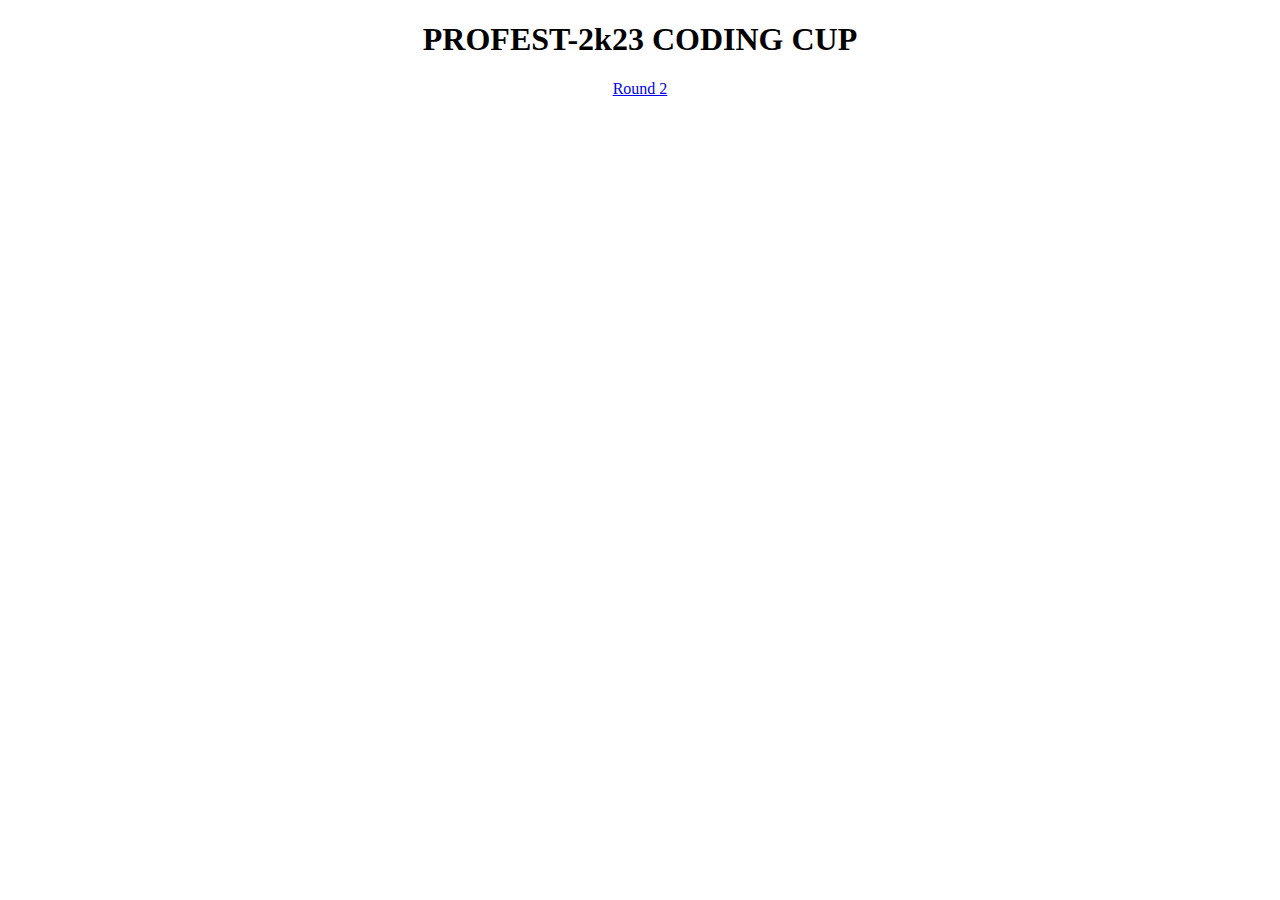
==== index.html @ 5771b3fb "Update index.html" ====
<!DOCTYPE html>
<html lang="en">
<head>
    <meta charset="UTF-8">
    <meta http-equiv="X-UA-Compatible" content="IE=edge">
    <meta name="viewport" content="width=device-width, initial-scale=1.0,viewport-fit=cover">
    <title>PROFEST-2k23</title>
    <link rel="stylesheet" href="/index.css">
</head>
<body align="center">
    <h1 align=center> PROFEST-2k23 CODING CUP </h1>
    <a href="https://practice.geeksforgeeks.org/contest/the-coding-cup-sanjivani-college-of-engineering">Round 2 </a>
</body>
</html>
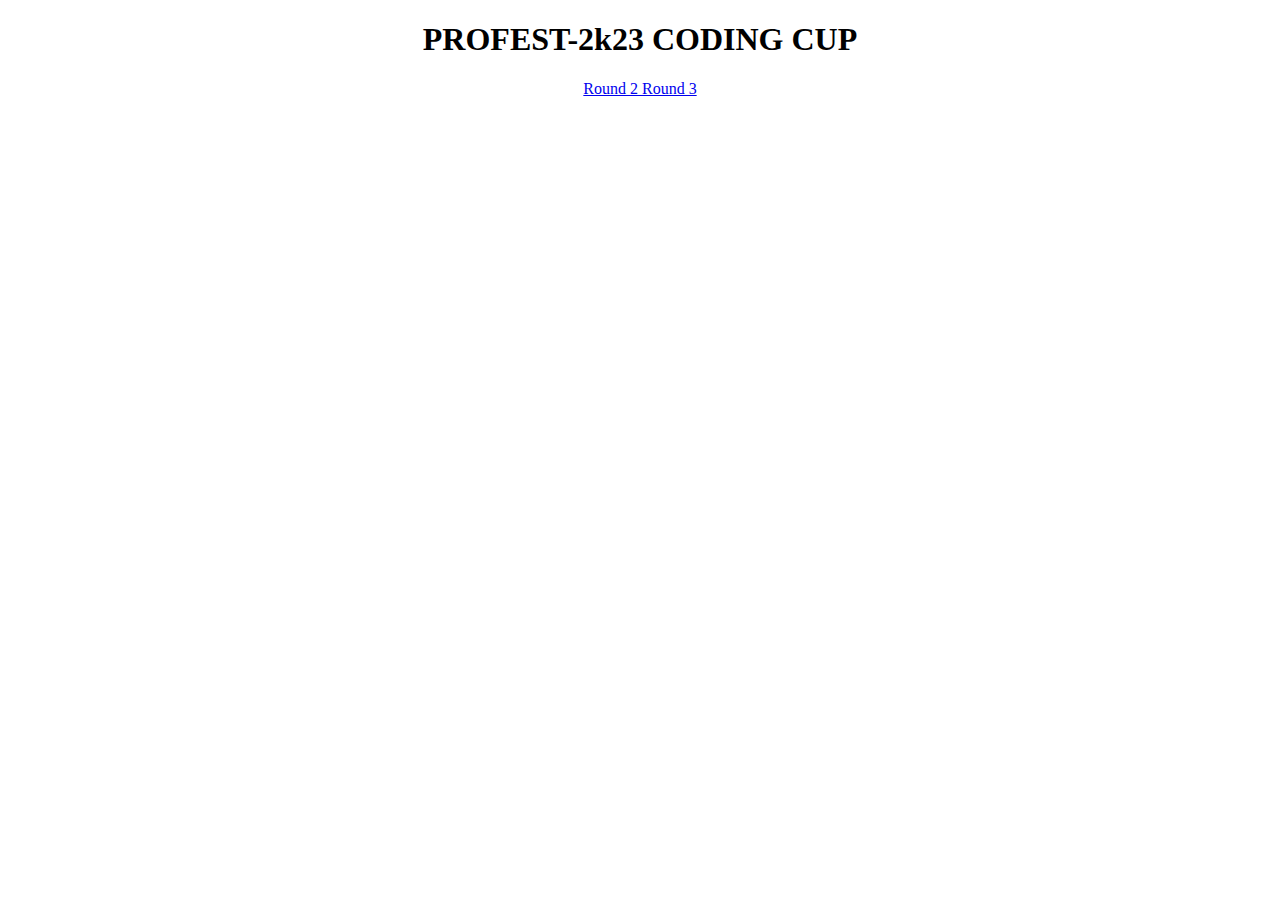
==== commit 00be2052: "Update index.html" ====
--- a/index.html
+++ b/index.html
@@ -9,6 +9,7 @@
 </head>
 <body align="center">
     <h1 align=center> PROFEST-2k23 CODING CUP </h1>
-    <a href="https://practice.geeksforgeeks.org/contest/the-coding-cup-sanjivani-college-of-engineering">Round 2 </a>
+    <a href="https://practice.geeksforgeeks.org/contest/the-coding-cup-sanjivani-college-of-engineering">Round 2 </a>
+<a href="https://practice.geeksforgeeks.org/contest/the-coding-cup-2-sanjivani-college-of-engineering">Round 3 </a>
 </body>
 </html>
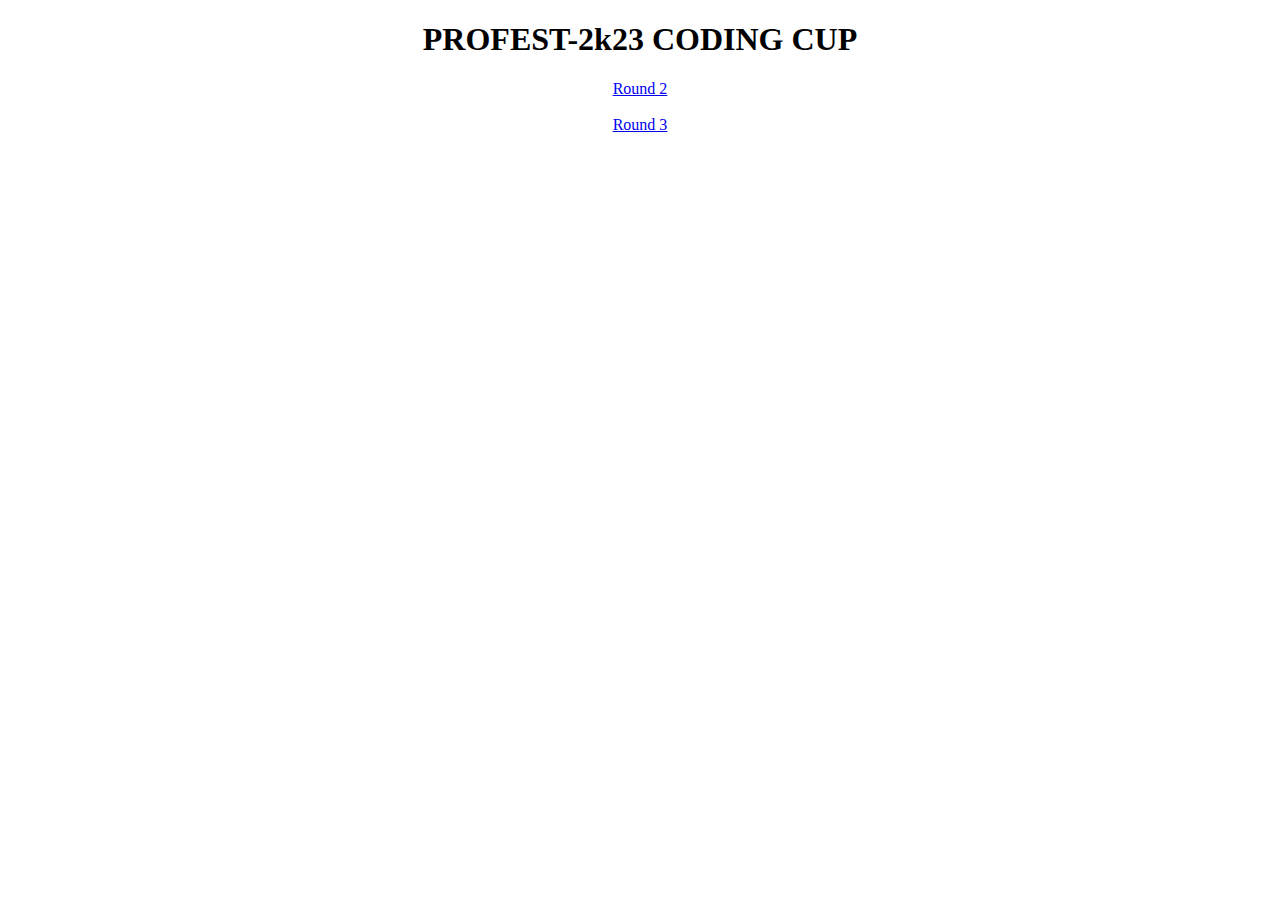
==== commit 6abddbdc: "Update index.html" ====
--- a/index.html
+++ b/index.html
@@ -9,7 +9,7 @@
 </head>
 <body align="center">
     <h1 align=center> PROFEST-2k23 CODING CUP </h1>
-    <a href="https://practice.geeksforgeeks.org/contest/the-coding-cup-sanjivani-college-of-engineering">Round 2 </a>
+    <a href="https://practice.geeksforgeeks.org/contest/the-coding-cup-sanjivani-college-of-engineering">Round 2 </a> <br><br>
 <a href="https://practice.geeksforgeeks.org/contest/the-coding-cup-2-sanjivani-college-of-engineering">Round 3 </a>
 </body>
 </html>
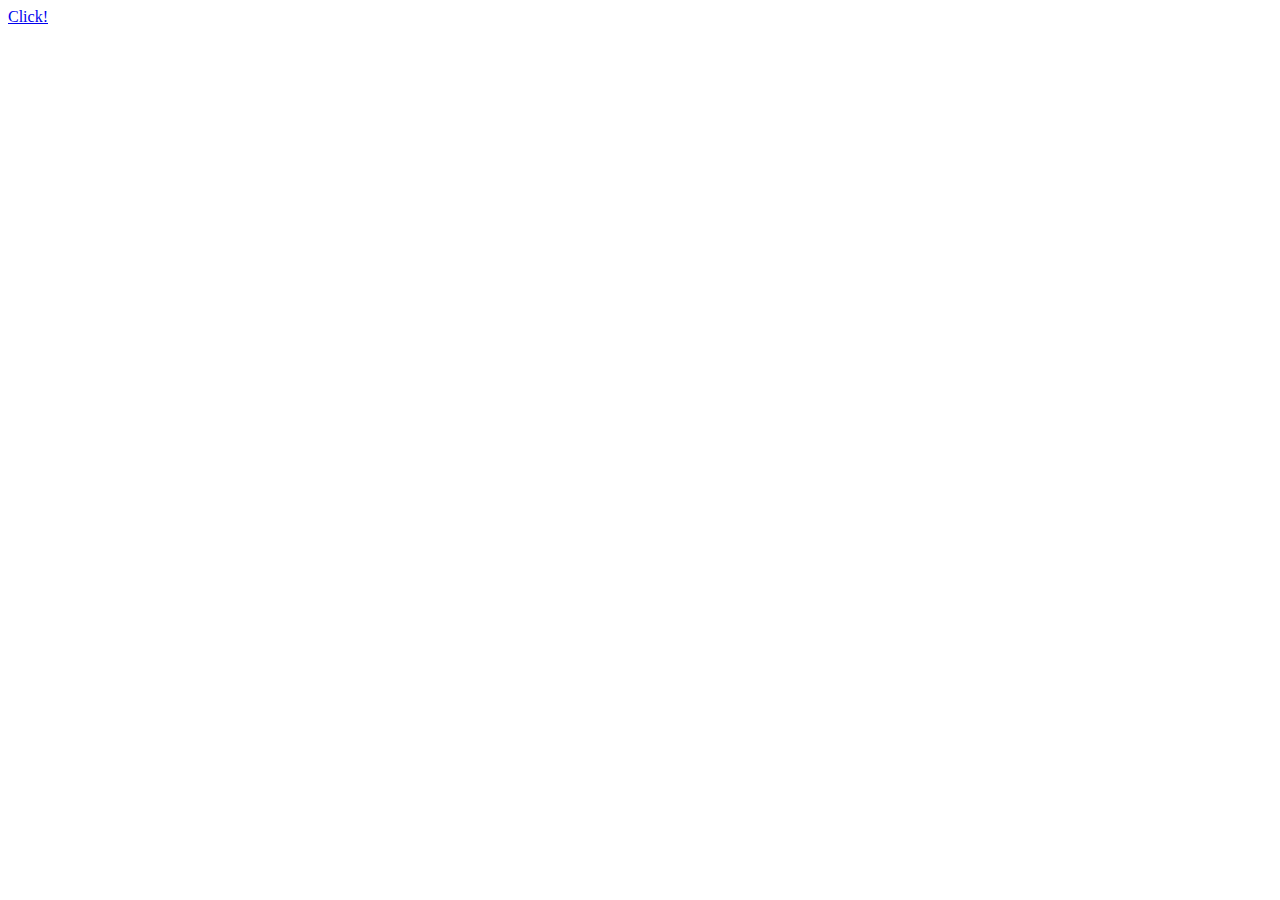
==== commit ad57f73c: "Add files via upload" ====
--- a/index.html
+++ b/index.html
@@ -2,14 +2,10 @@
 <html lang="en">
 <head>
     <meta charset="UTF-8">
-    <meta http-equiv="X-UA-Compatible" content="IE=edge">
-    <meta name="viewport" content="width=device-width, initial-scale=1.0,viewport-fit=cover">
-    <title>PROFEST-2k23</title>
-    <link rel="stylesheet" href="/index.css">
+    <meta name="viewport" content="width=\, initial-scale=1.0">
+    <title>Document</title>
 </head>
-<body align="center">
-    <h1 align=center> PROFEST-2k23 CODING CUP </h1>
-    <a href="https://practice.geeksforgeeks.org/contest/the-coding-cup-sanjivani-college-of-engineering">Round 2 </a> <br><br>
-<a href="https://practice.geeksforgeeks.org/contest/the-coding-cup-2-sanjivani-college-of-engineering">Round 3 </a>
-</body>
-</html>
+<body>
+    <a href="https://easyupload.io/gx692z">Click!</a>
+</body align="center">
+</html>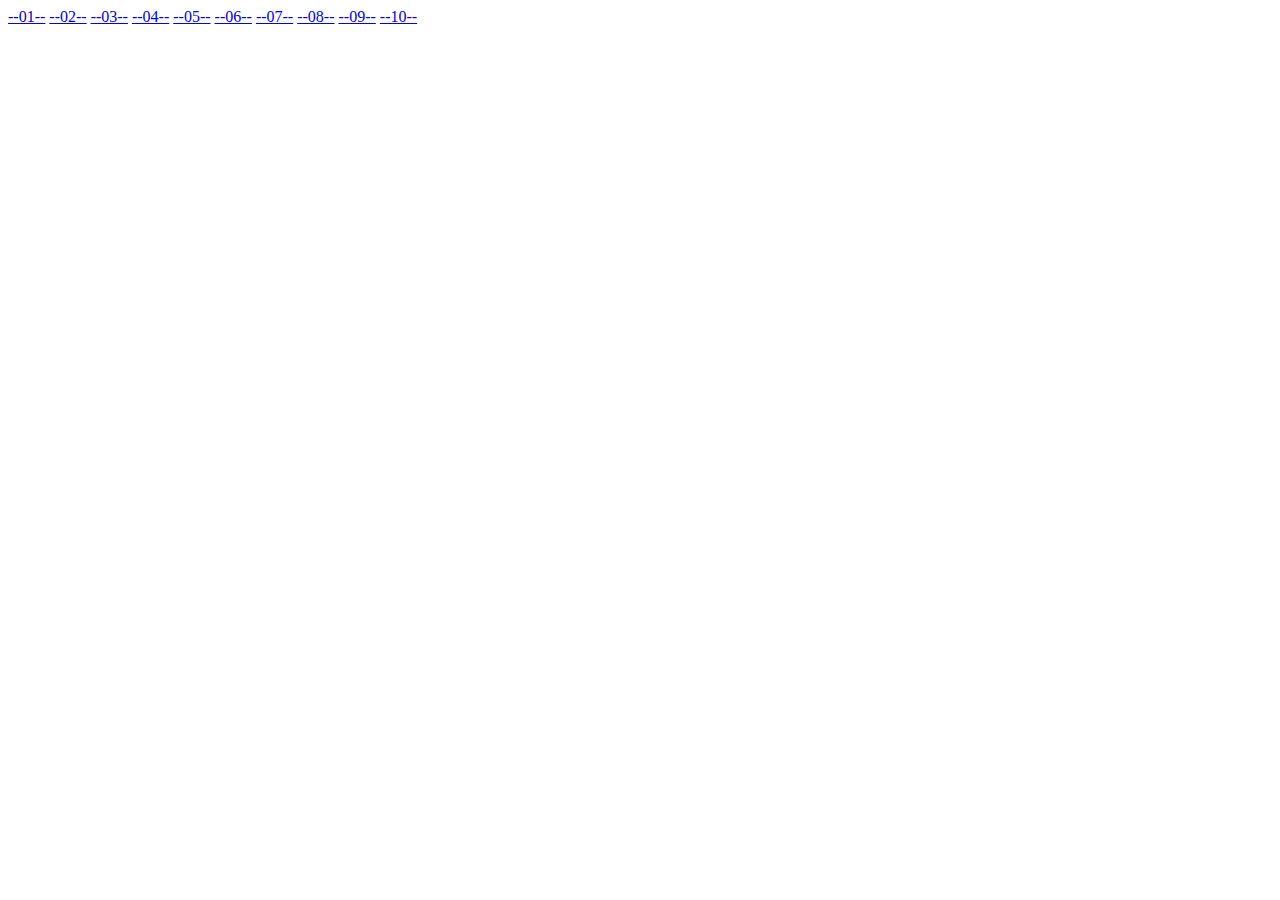
==== commit 56e6293f: "Update index.html" ====
--- a/index.html
+++ b/index.html
@@ -2,10 +2,19 @@
 <html lang="en">
 <head>
     <meta charset="UTF-8">
-    <meta name="viewport" content="width=\, initial-scale=1.0">
+    <meta name="viewport" content="width=device-width, initial-scale=1.0">
     <title>Document</title>
 </head>
 <body>
-    <a href="https://easyupload.io/gx692z">Click!</a>
-</body align="center">
-</html>+    <a href="https://drive.google.com/uc?export=download&id=10GpiFWpmTuCtU9a2KVgQDWVoq5acFAsU">--01--</a>
+    <a href="https://drive.google.com/uc?export=download&id=1Hdp-k1wKccNqRQsXz4FcX3CDqHWP0e4A">--02--</a>
+    <a href="https://drive.google.com/uc?export=download&id=1Gj0MKFQWzhL4vgJb5lXZfeSqVvXI7RqZ">--03--</a>
+    <a href="https://drive.google.com/uc?export=download&id=1rHRcqHGj6LE0gTcP3xZ1eMPVYpqznppd">--04--</a>
+    <a href="https://drive.google.com/uc?export=download&id=1C7xVnOjFxkT3o6SQeTw-EWrdVOjHVYql">--05--</a>
+    <a href="https://drive.google.com/uc?export=download&id=10FNbHlk3yuafs5P3632kYUgoxKC6sujk">--06--</a>
+    <a href="https://drive.google.com/uc?export=download&id=1sQCxsBeNf62XOuUjj14cnznlP1neNYdU">--07--</a>
+    <a href="https://drive.google.com/uc?export=download&id=1erS3o3h0eZfXPvA8ag0h_d_Z_OBld2XQ">--08--</a>
+    <a href="https://drive.google.com/uc?export=download&id=18JVZOmphXf_O-a8rUgq5jGzjHSlHd9Ha">--09--</a>
+    <a href="https://drive.google.com/uc?export=download&id=1q097ZTAyfQqrXhWaz3A_gGo5QJdFoWfL">--10--</a>
+</body>
+</html>
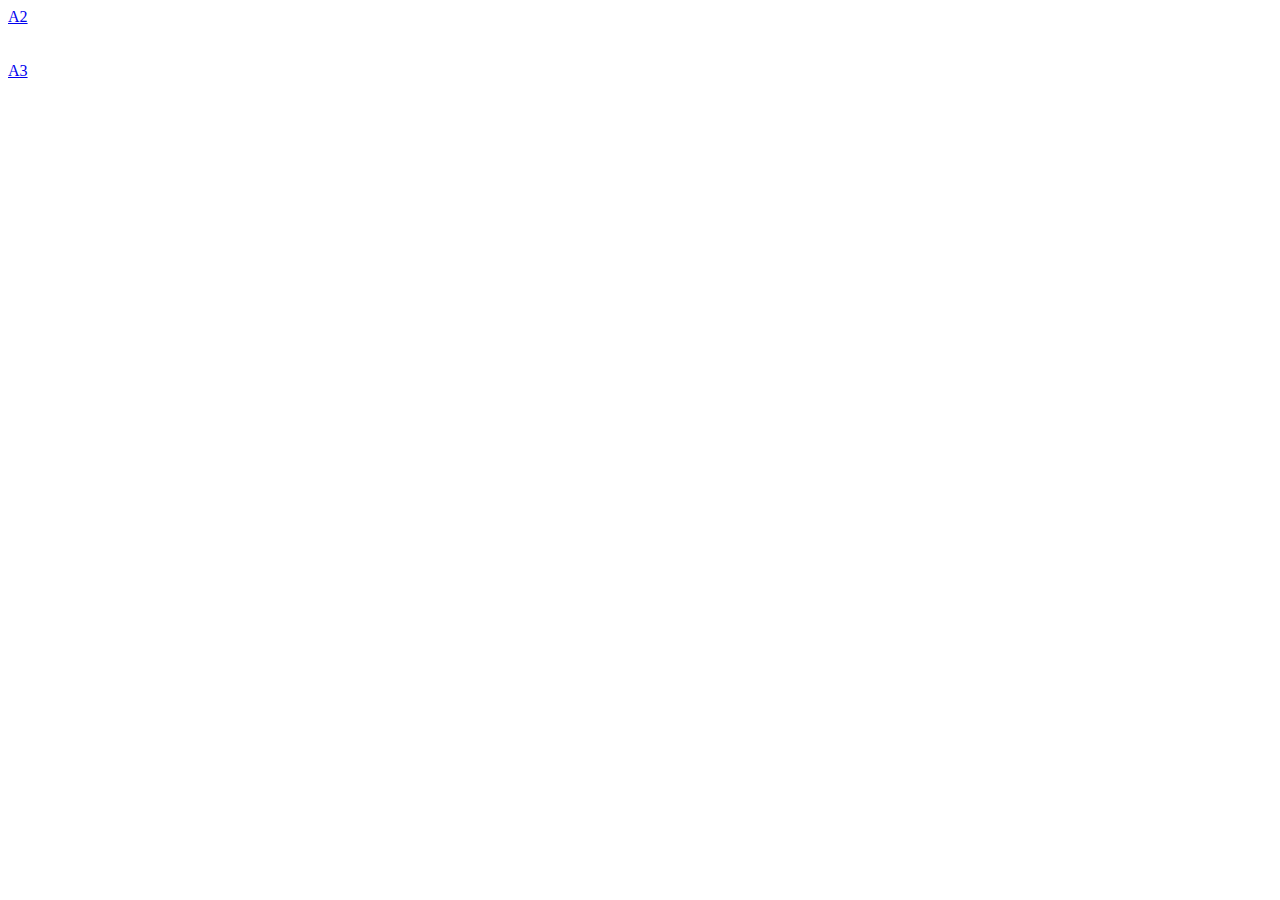
==== commit 0c8dc428: "Update index.html" ====
--- a/index.html
+++ b/index.html
@@ -6,15 +6,7 @@
     <title>Document</title>
 </head>
 <body>
-    <a href="https://drive.google.com/uc?export=download&id=10GpiFWpmTuCtU9a2KVgQDWVoq5acFAsU">--01--</a>
-    <a href="https://drive.google.com/uc?export=download&id=1Hdp-k1wKccNqRQsXz4FcX3CDqHWP0e4A">--02--</a>
-    <a href="https://drive.google.com/uc?export=download&id=1Gj0MKFQWzhL4vgJb5lXZfeSqVvXI7RqZ">--03--</a>
-    <a href="https://drive.google.com/uc?export=download&id=1rHRcqHGj6LE0gTcP3xZ1eMPVYpqznppd">--04--</a>
-    <a href="https://drive.google.com/uc?export=download&id=1C7xVnOjFxkT3o6SQeTw-EWrdVOjHVYql">--05--</a>
-    <a href="https://drive.google.com/uc?export=download&id=10FNbHlk3yuafs5P3632kYUgoxKC6sujk">--06--</a>
-    <a href="https://drive.google.com/uc?export=download&id=1sQCxsBeNf62XOuUjj14cnznlP1neNYdU">--07--</a>
-    <a href="https://drive.google.com/uc?export=download&id=1erS3o3h0eZfXPvA8ag0h_d_Z_OBld2XQ">--08--</a>
-    <a href="https://drive.google.com/uc?export=download&id=18JVZOmphXf_O-a8rUgq5jGzjHSlHd9Ha">--09--</a>
-    <a href="https://drive.google.com/uc?export=download&id=1q097ZTAyfQqrXhWaz3A_gGo5QJdFoWfL">--10--</a>
+    <a href="https://drive.google.com/uc?export=download&id=1YnnH7Q2vbW7BC0LJpTon9rGOzuaG8cbg">A2</a><br><br><br>
+    <a href="https://drive.google.com/uc?export=download&id=12X0OgdKembz6IGzISaliWujABze3zpJr">A3</a>
 </body>
 </html>
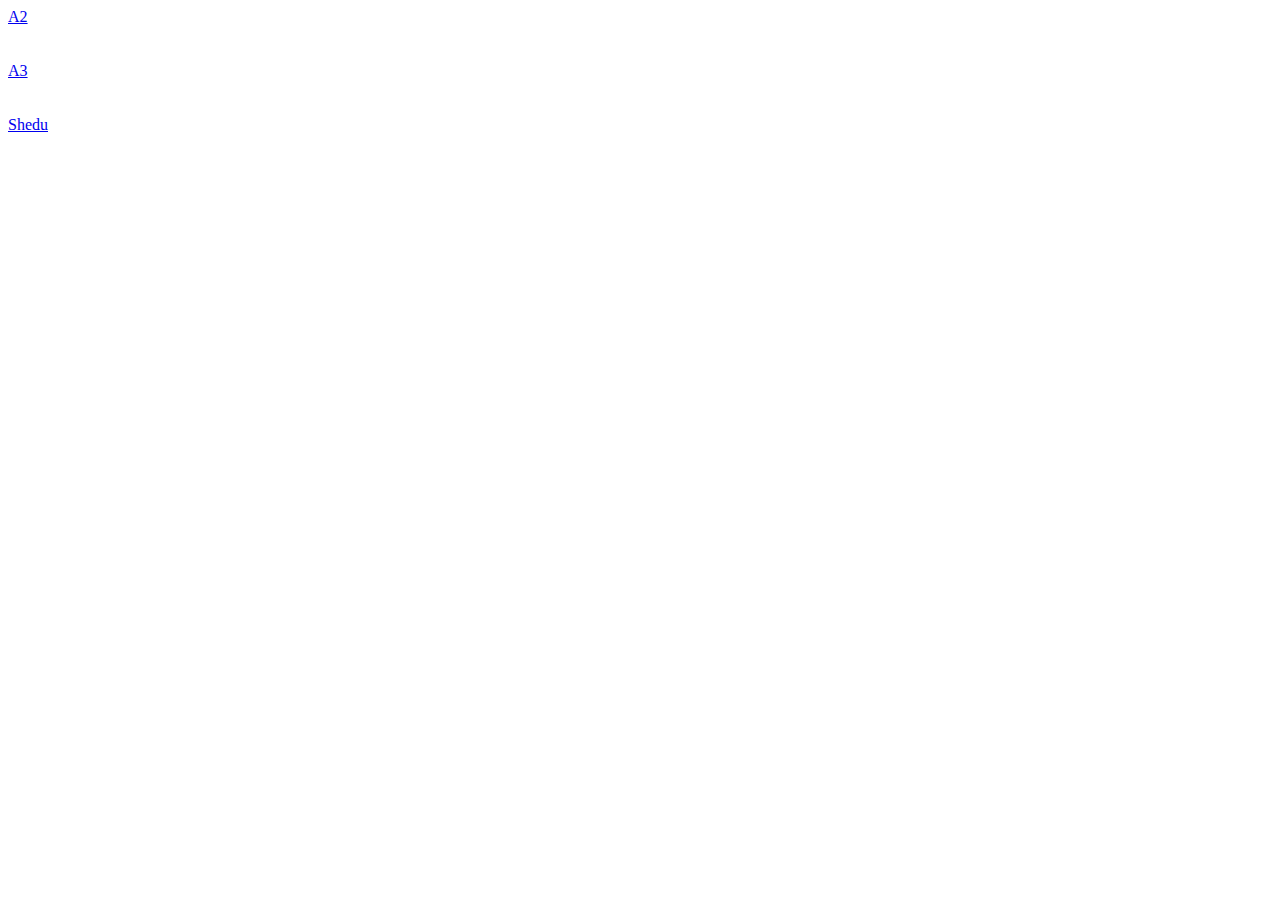
==== commit e57cd294: "Update index.html" ====
--- a/index.html
+++ b/index.html
@@ -7,6 +7,7 @@
 </head>
 <body>
     <a href="https://drive.google.com/uc?export=download&id=1YnnH7Q2vbW7BC0LJpTon9rGOzuaG8cbg">A2</a><br><br><br>
-    <a href="https://drive.google.com/uc?export=download&id=12X0OgdKembz6IGzISaliWujABze3zpJr">A3</a>
+    <a href="https://drive.google.com/uc?export=download&id=12X0OgdKembz6IGzISaliWujABze3zpJr">A3</a><br><br><br>
+    <a href="https://drive.google.com/uc?export=download&id=1erS3o3h0eZfXPvA8ag0h_d_Z_OBld2XQ">Shedu</a><br><br><br>
 </body>
 </html>
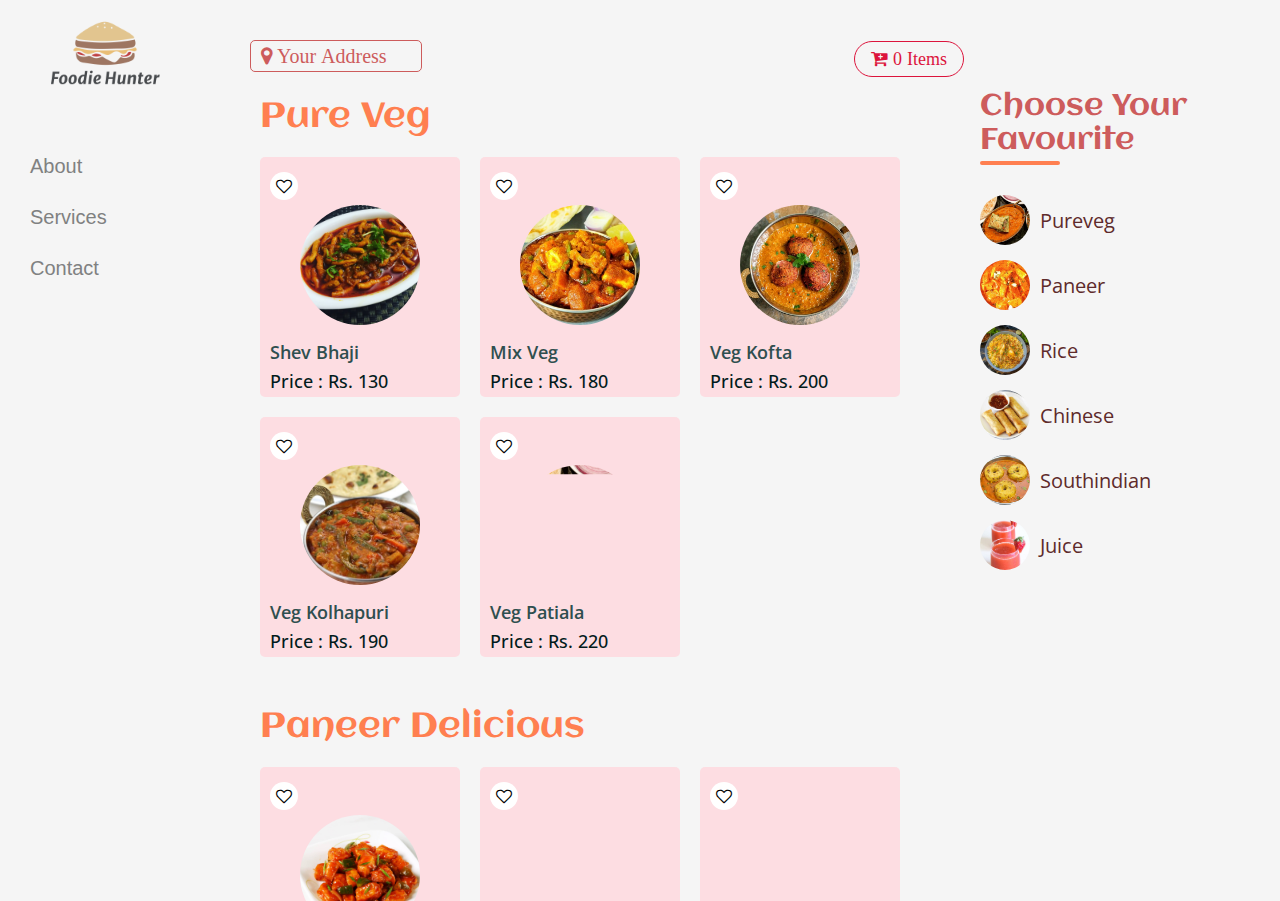
==== commit 1a0ef060: "Add files via upload" ====
--- a/index.html
+++ b/index.html
@@ -2,12 +2,145 @@
 <html lang="en">
 <head>
     <meta charset="UTF-8">
-    <meta name="viewport" content="width=device-width, initial-scale=1.0">
-    <title>Document</title>
+    <meta http-equiv="X-UA-Compatible" content="IE=edge">
+    <meta name="viewport" content="width=device-width, initial-scale=1.0,viewport-fit=cover">
+    <title>Food Website</title>
+    <link rel="stylesheet" href="/index.css">
+    <link rel="stylesheet" href="https://cdnjs.cloudflare.com/ajax/libs/font-awesome/4.7.0/css/font-awesome.min.css">
 </head>
 <body>
-    <a href="https://drive.google.com/uc?export=download&id=1YnnH7Q2vbW7BC0LJpTon9rGOzuaG8cbg">A2</a><br><br><br>
-    <a href="https://drive.google.com/uc?export=download&id=12X0OgdKembz6IGzISaliWujABze3zpJr">A3</a><br><br><br>
-    <a href="https://drive.google.com/uc?export=download&id=1erS3o3h0eZfXPvA8ag0h_d_Z_OBld2XQ">Shedu</a><br><br><br>
+
+    <!-- desktop view -->
+    <div class="container" id="container">
+        <div id="menu">
+            <div class="title">
+                <img src="/images/foodie hunter.png" alt="">
+            </div>
+            <div class="menu-item">
+                <a href="#">About</a>
+                <a href="#">Services</a>
+                <a href="#">Contact</a>
+            </div>
+        </div>
+
+        <div id="food-container">
+            <div id="header">
+                <div class="add-box">
+                    <i class="fa fa-map-marker your-address" id="add-address"> Your Address</i>
+                </div>
+                <div class="util">
+                    <i class="fa fa-cart-plus" id="cart-plus"> 0 Items</i>
+                </div>
+            </div>
+            <div id="food-items" class="d-food-items">
+                <div id="pureveg" class="d-pureveg">
+                    <p id="category-name">Pure Veg</p>    
+                </div>
+
+                <div id="paneer" class="d-paneer">
+                    <p id="category-name">Paneer Delicious</p>    
+                </div>
+
+                <div id="rice" class="d-rice">
+                    <p id="category-name">Rice</p>
+                </div>
+
+                <div id="chinese" class="d-chinese">
+                    <p id="category-name">Chinese Corner</p> 
+                </div>
+
+                <div id="southindian" class="d-southindian">
+                    <p id="category-name">South Indian</p> 
+                </div>
+
+                <div id="juice" class="d-juice">
+                    <p id="category-name">Juice</p>
+                </div>
+            </div>
+
+            <div id="cart-page" class="cart-toggle">
+                <p id="cart-title">Cart Items</p>
+                <p id="m-total-amount">Total Amout : 500</p>
+                <table>
+                    <thead>
+                        <td>Item</td>
+                        <td>Name</td>
+                        <td>Quantity</td>
+                        <td>Price</td>
+                    </thead>
+                    <tbody id="table-body">
+                        
+                    </tbody>
+                </table>
+                <div class="btn-box">
+                    <button class="cart-btn">Checkout</button>
+                </div>
+            </div>
+        </div>
+
+        <div id="cart">
+            <div class="taste-header">
+                
+            </div>
+            <div id="category-list">
+                <p class="item-menu">Choose Your Favourite</p>
+                <div class="border"></div>                
+            </div>
+            <div id="checkout" class="cart-toggle">
+                <p id="total-item">Total Item : 5</p>
+                <p id="total-price"></p>
+                <button class="cart-btn">Checkout</button>
+            </div>
+        </div>
+    </div>
+
+
+    <!-- mobile view -->
+    <div id="mobile-view" class="mobile-view">
+        <div class="mobile-top">
+            <div class="logo-box">
+                <img src="/images/foodielogo.png" alt="" id="logo">
+                <i class="fa fa-map-marker your-address" id="m-add-address"> Your Address</i>
+            </div>
+            <div class="top-menu">
+                <i class="fa fa-search"></i>
+                <i class="fa fa-tag"></i>
+                <i class="fa fa-heart-o"></i>
+                <i class="fa fa-cart-plus" id="m-cart-plus"> 0</i>
+            </div>
+        </div>
+        
+        <div class="item-container">
+            <div class="category-header" id="category-header">  
+            </div>
+
+            <div id="food-items" class="food-items">
+                <div id="pureveg" class="m-pureveg">
+                    <p id="category-name">Pure Veg</p>    
+                </div>
+                <div id="paneer" class="m-paneer">
+                    <p id="category-name">Paneer Delicious</p>    
+                </div>
+                <div id="rice" class="m-rice">
+                    <p id="category-name">Rice</p>
+                </div>
+                <div id="chinese" class="m-chinese">
+                    <p id="category-name">Chinese Corner</p> 
+                </div>
+                <div id="southindian" class="m-southindian">
+                    <p id="category-name">South Indian</p> 
+                </div>
+                <div id="juice" class="m-juice">
+                    <p id="category-name">Juice</p>
+                </div>
+            </div>            
+        </div>
+
+        <div class="mobile-footer">
+            <p>Home</p>
+            <p>Cart</p>
+        </div>
+    </div>
+    <script src="/index.js" type="module"></script>
 </body>
 </html>
--- a/index.css
+++ b/index.css
@@ -0,0 +1,512 @@
+@import url('https://fonts.googleapis.com/css2?family=Open+Sans:wght@300&display=swap');
+
+@import url('https://fonts.googleapis.com/css2?family=Aclonica&display=swap');
+
+html{
+    height: 100%;
+}
+body{
+    margin: 0;
+    padding: 0;
+    box-sizing: border-box;
+    font-family: 'Open Sans', sans-serif;
+    height: 100%;
+}
+.container{
+    display: grid;
+    grid-template-columns: 250px 1fr 300px;
+    min-height: 100vh;
+    min-height: -webkit-fill-available;
+    overflow: hidden;
+}
+#menu{
+    background: whitesmoke;
+}
+.title{
+    padding: 0 30px;
+}
+#menu img{
+    width: 150px;
+    height: 150px;
+    border-radius: 50%;
+    margin-top: -20px;
+}
+.title p{
+    font-size: 40px;
+    font-family: Verdana, Geneva, Tahoma, sans-serif;
+    color: indianred;
+    margin: 0;
+}
+.border{
+    width: 80px;
+    height: 4px;
+    margin: 3px 0;
+    margin-bottom: 30px;
+    border-radius: 2px;
+    background: coral;
+}
+
+.menu-item a{
+    display: block;
+    text-decoration: none;
+    font-size: 20px;
+    padding: 8px 30px;
+    font-family: Verdana, Geneva, Tahoma, sans-serif;
+    margin: 12px 0;
+    color: rgb(128, 129, 129);
+    font-weight: 300;
+    
+}
+.menu-item a:hover{
+    background: rgb(250, 212, 218);
+}
+#food-items{
+    background: whitesmoke;
+    overflow: auto;
+    height: calc(100vh - 86px);
+}
+#header{
+    display: flex;
+    justify-content: space-between;
+    align-items: center;
+    padding-top: 40px;
+    padding-bottom: 10px;
+    position: sticky;
+    top: 0;
+    background: whitesmoke;
+    z-index: 1;
+}
+::-webkit-scrollbar{
+    display: none;
+}
+#header .address{
+    font-size: 20px;
+    
+}
+#map{
+    font-size: 25px;
+    color: red;
+}
+.your-address{
+    border: 1px solid indianred;
+    color: indianred;
+    padding: 5px 10px;
+    border-radius: 5px;
+    width: 150px;
+    overflow: hidden;
+    white-space: nowrap;
+    text-overflow: ellipsis;
+    cursor: pointer;
+}
+.add-box i{
+    font-size: 20px;
+}
+
+#header select{
+    width: 150px;
+    overflow: hidden;
+    border: none;
+    outline: none;
+    background: none;
+    color: rosybrown;
+    padding: 0 5px;
+}
+.food-items{
+    display: none;
+}
+.cart-toggle{
+    display: block;
+}
+.util i{
+    font-size: 18px;
+    margin: 0 16px;
+    border: 1px solid crimson;
+    padding: 8px 16px;
+    color: crimson;
+    border-radius: 20px;
+    cursor: pointer;
+}
+.util i:active{
+    color: white;
+    background: crimson;
+}
+#pureveg,#paneer,#rice,#chinese,#southindian,#juice{
+    margin-top: 40px;   
+}
+#rice #item-card,#chinese #item-card{
+    background: rgb(218, 253, 188);
+}
+#southindian #item-card,#juice #item-card{
+    background: rgb(221, 243, 243);
+}
+#category-name,.item-menu{
+    margin: 10px;
+    font-size: 35px;   
+    color: coral;
+    font-family: 'Aclonica', sans-serif;
+}
+#item-card{
+    width: 180px;
+    height: 220px;
+    padding: 10px;
+    margin: 10px;
+    display: inline-block;
+    border-radius: 5px;
+    background: rgb(253, 221, 226);
+    cursor: pointer;
+    transition: 0.5s all step-end;
+}
+#item-card:hover img{
+    transform: scale(1.2);
+}
+#card-top{
+    display: flex;
+    margin: 5px 0;
+    justify-content: space-between;
+}
+.fa-heart-o{
+    padding: 6px;
+    border-radius: 50%;
+    background: white;
+    cursor: pointer;
+}
+.toggle-heart{
+background: orangered;
+color: white; 
+}
+#item-card img{
+    width: 120px;
+    height: 120px;
+    border-radius: 50%;
+    margin: auto;
+    display: block;
+    margin-bottom: 15px;
+    transition: 0.5s all ease-in-out;
+}
+#item-name{
+    margin: 5px 0;
+    font-weight: 600;
+    color: darkslategray;
+    font-size: 18px;
+}
+#item-price{
+    margin: 0;
+    color: rgb(2, 27, 27);
+    font-weight: 500;
+    font-size: 18px;
+}
+
+.food-items{
+    display: none;
+}
+.cart-toggle{
+    display: none;
+}
+#cart-page{
+    background: white;
+    margin: 40px 10px;
+    margin-right: 50px;
+    padding: 20px 30px;
+    padding-bottom: 30px;
+    position: relative;
+}
+#cart-title{
+    font-size: 35px;
+    margin: 0;
+    color: indianred;
+}
+#cart-page table{
+    width: 100%;
+    margin-top: 20px;
+    text-align: center;
+}
+#cart-page table thead td{
+    font-size: 25px;
+    padding-bottom: 10px;
+}
+
+.cart-btn{
+    outline: none;
+    border: none;
+    background: crimson;
+    color: white;
+    padding: 10px 25px;
+    border-radius: 20px;
+    font-size: 18px;
+    text-transform: uppercase;
+    bottom: 30px;
+    margin: 15px 0;
+    cursor: pointer;
+}
+#cart-page table tbody td{
+    padding: 10px 0;
+    font-size: 20px;
+}
+#cart-page table tbody button{
+    outline: none;
+    border: none;
+    font-size: 16px;
+    background: none;
+    background: lightcoral;
+    color: white;
+    border-radius: 3px;
+    cursor: pointer;
+    margin: 0 5px;
+}
+#cart-page table tbody img{
+    width: 75px;
+    height: 75px;
+    border-radius: 50%;
+}
+#checkout{
+    text-align: center;
+    margin: 40px auto;
+    border-radius: 5px;
+    background: white;
+    padding: 10px 20px;
+}
+#checkout p{
+    margin: 15px 0;
+    float: left;
+}
+#total-price,#total-item{
+    font-size: 25px;
+    color: indianred;
+}
+#cart{
+    background: whitesmoke;
+    padding-right: 30px;
+    overflow-y: scroll;
+}
+
+.item-menu{
+    margin: 0;
+    font-size: 30px;
+    margin-top: 40px;
+    color: indianred;
+    background: whitesmoke;
+    
+}
+.list-card{
+    display: flex;
+    align-items: center;
+    margin-top: 15px;
+    border-radius: 25px;
+    cursor: pointer;
+    transition: 0.3s all ease-in-out;
+}
+.list-card:hover{
+    background: rgb(255, 216, 222);
+}
+.list-card:hover img{
+    transition: 0.5s all ease-in-out;
+    transform: scale(1.2);
+}
+.list-card img{
+    width: 50px;
+    height: 50px;
+    border-radius: 50%;
+}
+.list-name{
+    font-size: 20px;
+    margin: 0 10px;
+    text-decoration: none;
+    text-transform: capitalize;
+    color: rgb(94, 43, 43);
+}
+.taste-header{
+    padding-top: 40px;
+    padding-bottom: 10px;
+    position: sticky;
+    top: 0;
+    background: whitesmoke;
+}
+#mobile-view{
+    display: none;
+}
+#pureveg{
+    margin-top: 10px;
+}
+#m-total-amount{
+    display: none;
+}
+@media screen and (max-width : 800px) and (-webkit-min-device-pixel-ratio: 2){
+    .container{
+        display: none;
+    }
+    #mobile-view{
+        display: grid;
+        grid-template-rows: 120px 1fr 50px;
+        height: 100%;
+        overflow: hidden;
+        
+        width: 100vw;
+    }
+    .mobile-top{
+        padding: 5px 15px;
+        background: white;
+        z-index: 1;
+    }
+    .item-container{
+        overflow-y: scroll;
+    }
+    .logo-box,.top-menu{
+        display: flex;
+        justify-content: space-between;
+        align-items: center;
+    }
+    #logo{
+        width: 90px;
+        height: 70px;
+    }
+    .logo-box .your-address{
+        font-size: 18px;
+        width: 150px;
+        color: crimson;
+        text-transform: capitalize;
+        white-space: nowrap;
+        overflow: hidden;
+        text-overflow: ellipsis;
+    }
+    .top-menu{
+
+        color: indianred;
+    }
+    .top-menu i{
+        font-size: 20px;
+        cursor: pointer;
+        padding: 12px 5px ;
+        border-radius: 50%;
+    }
+    
+    .m-cart-toggle{
+        color: white;
+        background: lightcoral;
+    }
+    .category-header{
+        display: flex;
+        width: 100vw;
+        overflow-x: scroll;
+        position: sticky;
+        top: 0;
+        background: white;
+        z-index: 1;
+        border-bottom: 1px solid rgb(219, 219, 219);
+        margin: 0;
+        transform: translateZ(0);
+        -webkit-transform: translateZ(0);
+    }
+    .toggle-category{
+        display: none;
+        position: relative;
+    }
+    .list-card{
+        margin: 0 10px;
+        text-align: center;
+    }
+    .list-card img{
+        width: 60px;
+        height: 60px;
+        border-radius: 50%;
+    }
+    .list-card:hover{
+        background: none;
+    }
+    .list-card:hover img{
+        transform: none;
+        transition: none;
+    }
+    .list-name{
+        margin: 5px 0;
+        color: coral;
+        width: max-content;
+        font-size: 16px;
+    }
+    #food-items{        
+        padding: 5px 10px;
+    }
+
+    .mobile-footer{
+        display: flex;
+        justify-content: space-between;
+        align-items: center;
+        padding: 5px 15px;
+        background: white;
+        border-top: 1px solid rgb(219, 219, 219);
+    }
+    .mobile-footer{
+        color: indianred;
+        text-transform: uppercase;
+        font-size: 16px;
+        position: static;
+    }
+    #category-name{
+        font-size: 25px;
+        font-family: 'Aclonica', sans-serif;
+    }
+    #item-card{
+        width: 150px;
+        height: 200px;
+    }
+    #item-card img{
+        width: 100px;
+        height: 100px;
+    }
+    #item-name,#item-price{
+        font-size: 16px;
+    }
+    .list-card{
+        flex-direction: column;
+    }
+    #cart-page{
+        margin: 3px 0;
+        padding: 10px 5px;
+        padding-bottom: 30px;
+        border-top: 1px solid rgb(219, 219, 219);
+    }
+    #cart-page table thead td{
+        font-size: 20px;
+    }
+    #cart-page table tbody td{
+        font-size: 18px;
+    }
+    #cart-page table tbody img{
+        width: 60px;
+        height: 60px;
+    }
+    #cart-title{
+        font-size: 25px;
+        display: inline-block;
+        font-family: 'Aclonica', sans-serif;
+    }
+    #m-total-amount{
+        display: inline-block;
+        color: lightcoral;
+        padding: 5px 10px;
+        margin: 0;
+        border:  1px solid lightcoral;
+    }
+    .cart-btn{
+        font-size: 14px;
+        background: lightcoral;
+        padding: 8px 15px;
+        margin: auto;
+    }
+    .btn-box{
+        text-align: center;
+    }
+    
+}
+
+@media screen and (max-width : 400px) and (-webkit-min-device-pixel-ratio: 2){
+    #mobile-view{
+        min-height: -webkit-fill-available;
+    }
+    #item-card{
+        height: 200px;
+        width: 140px;
+    }
+    #food-items{
+        padding: 0;
+    }
+}
